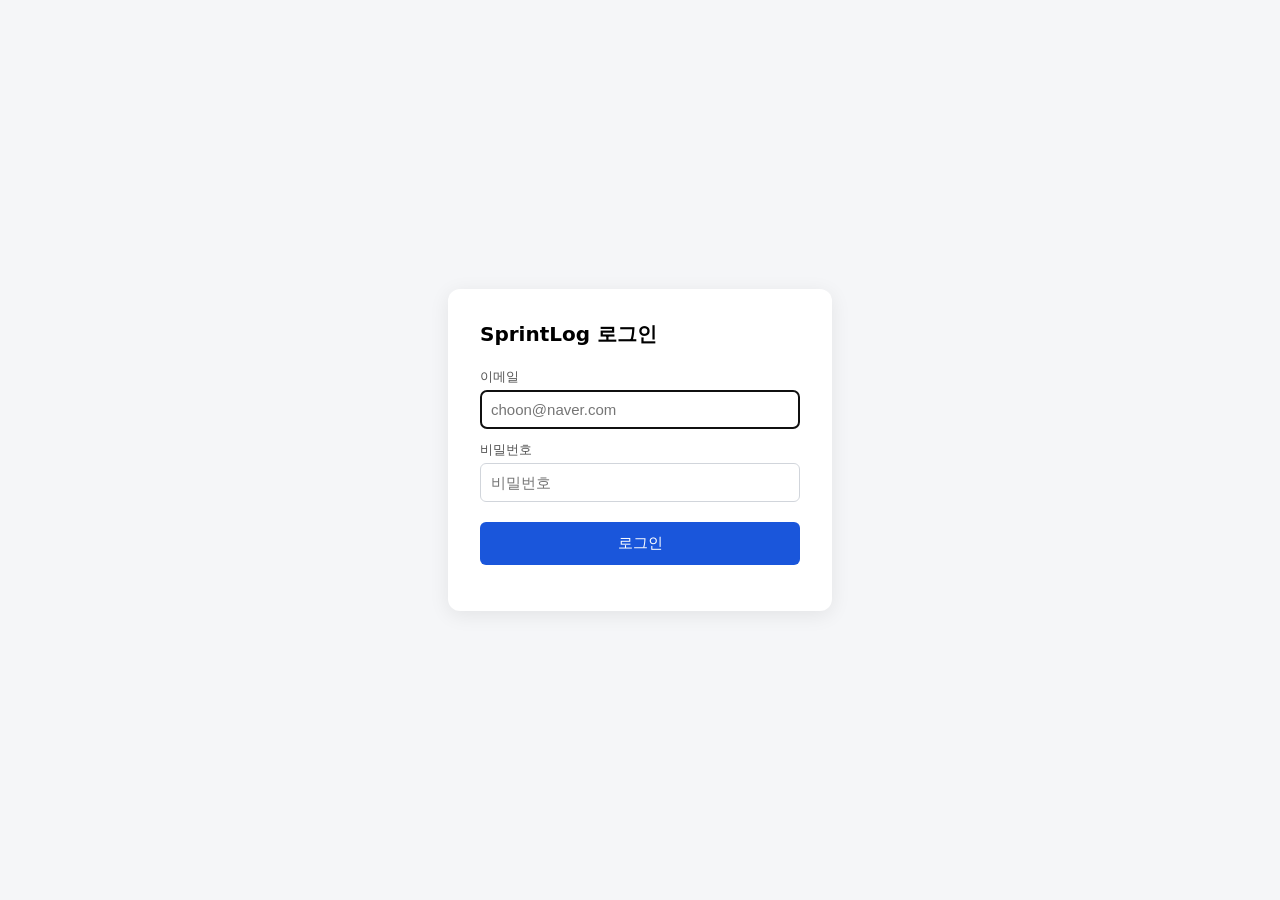
==== src/main/resources/static/login.html @ a14917a2 "쿠키/세션 기반으로 인증/인가 처리 - 세션 기반 인증 활성화 - 커스텀 로그인 페이지 생성 - 로그인 유지 및 JSESSIONID 쿠키 확인" ====
<!doctype html>
<html lang="ko">
<head>
  <meta charset="utf-8" />
  <meta name="viewport" content="width=device-width, initial-scale=1.0" />
  <title>SprintLog 로그인</title>
  <style>
    body { font-family: system-ui, sans-serif; background: #f5f6f8; display: flex; min-height: 100vh; align-items: center; justify-content: center; margin: 0; }
    .card { background: #fff; padding: 32px; border-radius: 12px; box-shadow: 0 4px 20px rgba(0,0,0,.08); width: 320px; }
    h1 { font-size: 20px; margin: 0 0 20px; }
    label { display: block; font-size: 13px; color: #555; margin: 12px 0 4px; }
    input { width: 100%; box-sizing: border-box; padding: 10px; border: 1px solid #d1d5db; border-radius: 6px; font-size: 15px; }
    button { width: 100%; margin-top: 20px; padding: 12px; border: 0; border-radius: 6px; background: #1a56db; color: #fff; font-size: 15px; cursor: pointer; }
    .msg { margin-top: 14px; font-size: 13px; }
    .error { color: #d92d20; }
    .info { color: #1a7f37; }
  </style>
</head>
<body>
<div class="card">
  <h1>SprintLog 로그인</h1>
  <!-- action=/login 은 SecurityConfig 의 loginProcessingUrl. Spring Security 가 이 POST 를 가로채 인증한다. -->
  <!-- CSRF 를 껐으므로 여기엔 CSRF 토큰이 필요 없다. 세션 기반에서 CSRF 를 켜면 hidden 토큰을 넣어야 한다(다음 차시). -->
  <form action="/login" method="post">
    <label for="username">이메일</label>
    <!-- 파라미터 이름은 반드시 username/password (Spring Security formLogin 기본). 값은 우리 로그인 아이디인 email. -->
    <input id="username" name="username" type="text" placeholder="choon@naver.com" autofocus />

    <label for="password">비밀번호</label>
    <input id="password" name="password" type="password" placeholder="비밀번호" />

    <button type="submit">로그인</button>
  </form>
  <div id="msg" class="msg"></div>
</div>

<script>
  // 로그인 실패(?error) / 로그아웃 완료(?logout) 를 표시한다.
  const params = new URLSearchParams(location.search);
  const msg = document.getElementById('msg');
  if (params.has('error'))  { msg.textContent = '이메일 또는 비밀번호가 올바르지 않습니다.'; msg.className = 'msg error'; }
  if (params.has('logout')) { msg.textContent = '로그아웃되었습니다.'; msg.className = 'msg info'; }
</script>
</body>
</html>
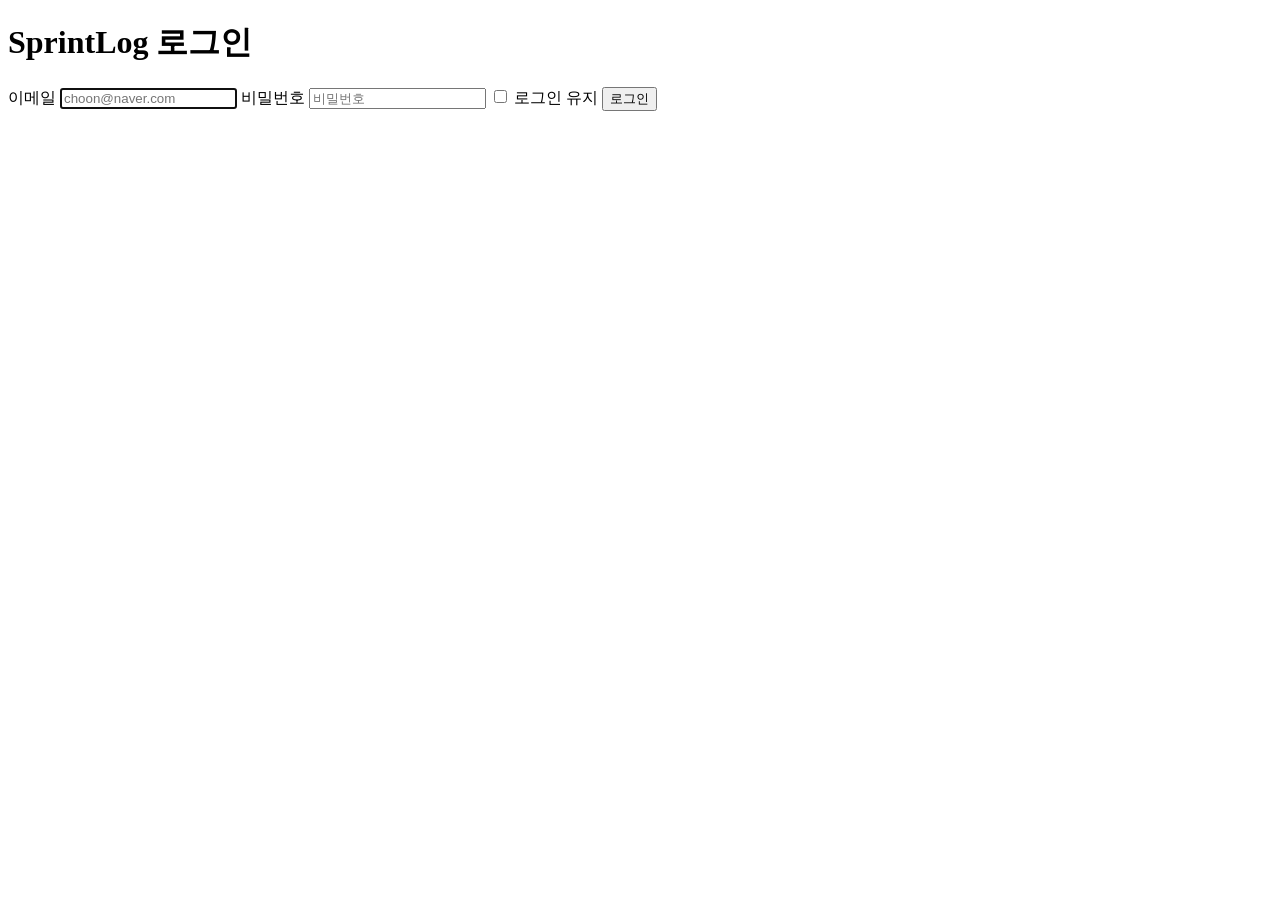
==== commit 60d4804a: "쿠키/세션 기반으로 인증/인가 처리 - 세션 고정 보호 설정 추가(sessionFixation) - 동시 세션 제어 - CustomUserDetails에 equals & hashc" ====
--- a/src/main/resources/static/login.html
+++ b/src/main/resources/static/login.html
@@ -4,24 +4,17 @@
   <meta charset="utf-8" />
   <meta name="viewport" content="width=device-width, initial-scale=1.0" />
   <title>SprintLog 로그인</title>
-  <style>
-    body { font-family: system-ui, sans-serif; background: #f5f6f8; display: flex; min-height: 100vh; align-items: center; justify-content: center; margin: 0; }
-    .card { background: #fff; padding: 32px; border-radius: 12px; box-shadow: 0 4px 20px rgba(0,0,0,.08); width: 320px; }
-    h1 { font-size: 20px; margin: 0 0 20px; }
-    label { display: block; font-size: 13px; color: #555; margin: 12px 0 4px; }
-    input { width: 100%; box-sizing: border-box; padding: 10px; border: 1px solid #d1d5db; border-radius: 6px; font-size: 15px; }
-    button { width: 100%; margin-top: 20px; padding: 12px; border: 0; border-radius: 6px; background: #1a56db; color: #fff; font-size: 15px; cursor: pointer; }
-    .msg { margin-top: 14px; font-size: 13px; }
-    .error { color: #d92d20; }
-    .info { color: #1a7f37; }
-  </style>
+  <!-- CSP(default-src 'self')가 인라인 <style>/<script>/style= 속성을 막으므로
+       스타일·스크립트를 같은 출처 외부 파일(/assets/login.css, /assets/login.js)로 분리한다.
+       이 페이지는 '정적(SPA 스타일)' 이라 서버가 _csrf hidden 필드를 박아줄 수 없어,
+       login.js 가 XSRF-TOKEN 쿠키를 읽어 X-XSRF-TOKEN 헤더로 실어 보낸다(실제 React 흐름).
+       (만약 Thymeleaf 같은 '서버 렌더링 폼' 이었다면 <input type="hidden" name="_csrf" th:value="${_csrf.token}"> 를 썼을 것이다.) -->
+  <link rel="stylesheet" href="/assets/login.css" />
 </head>
 <body>
 <div class="card">
   <h1>SprintLog 로그인</h1>
-  <!-- action=/login 은 SecurityConfig 의 loginProcessingUrl. Spring Security 가 이 POST 를 가로채 인증한다. -->
-  <!-- CSRF 를 껐으므로 여기엔 CSRF 토큰이 필요 없다. 세션 기반에서 CSRF 를 켜면 hidden 토큰을 넣어야 한다(다음 차시). -->
-  <form action="/login" method="post">
+  <form id="loginForm">
     <label for="username">이메일</label>
     <!-- 파라미터 이름은 반드시 username/password (Spring Security formLogin 기본). 값은 우리 로그인 아이디인 email. -->
     <input id="username" name="username" type="text" placeholder="choon@naver.com" autofocus />
@@ -29,17 +22,17 @@
     <label for="password">비밀번호</label>
     <input id="password" name="password" type="password" placeholder="비밀번호" />
 
+    <!-- '로그인 유지'(자동 로그인) 체크박스. name 은 SecurityConfig 의 rememberMeParameter("remember-me") 와 일치. -->
+    <label class="remember">
+      <input id="remember-me" name="remember-me" type="checkbox" />
+      로그인 유지
+    </label>
+
     <button type="submit">로그인</button>
   </form>
   <div id="msg" class="msg"></div>
 </div>
 
-<script>
-  // 로그인 실패(?error) / 로그아웃 완료(?logout) 를 표시한다.
-  const params = new URLSearchParams(location.search);
-  const msg = document.getElementById('msg');
-  if (params.has('error'))  { msg.textContent = '이메일 또는 비밀번호가 올바르지 않습니다.'; msg.className = 'msg error'; }
-  if (params.has('logout')) { msg.textContent = '로그아웃되었습니다.'; msg.className = 'msg info'; }
-</script>
+<script src="/assets/login.js"></script>
 </body>
 </html>
